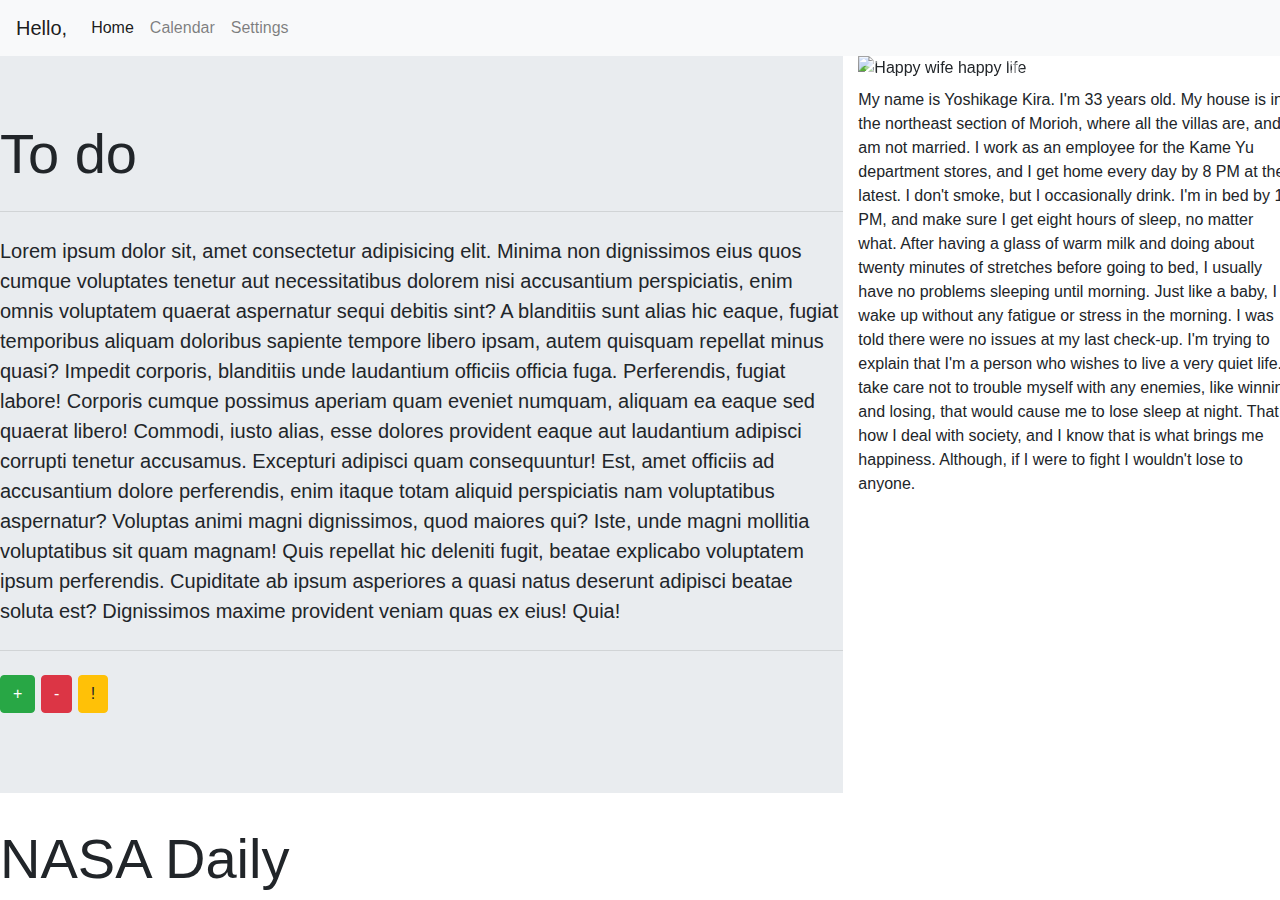
==== index.html @ 8db3640f "Merge pull request #3 from Aizeke/nasa-image" ====
<!DOCTYPE html>
<html lang="en">

<head>
    <meta charset="UTF-8">
    <meta name="viewport" content="width=device-width, initial-scale=1.0">
    <meta http-equiv="X-UA-Compatible" content="ie=edge">
    <title>Daily Reminder</title>
    <!-- Bootstrap CDN -->
    <link href="https://stackpath.bootstrapcdn.com/bootstrap/4.3.1/css/bootstrap.min.css" rel="stylesheet"
        integrity="sha384-ggOyR0iXCbMQv3Xipma34MD+dH/1fQ784/j6cY/iJTQUOhcWr7x9JvoRxT2MZw1T" crossorigin="anonymous">
    <!-- Bootstrap JS -->
    <script src="https://code.jquery.com/jquery-3.2.1.slim.min.js"
        integrity="sha384-KJ3o2DKtIkvYIK3UENzmM7KCkRr/rE9/Qpg6aAZGJwFDMVNA/GpGFF93hXpG5KkN"
        crossorigin="anonymous"></script>
    <script src="https://cdnjs.cloudflare.com/ajax/libs/popper.js/1.12.9/umd/popper.min.js"
        integrity="sha384-ApNbgh9B+Y1QKtv3Rn7W3mgPxhU9K/ScQsAP7hUibX39j7fakFPskvXusvfa0b4Q"
        crossorigin="anonymous"></script>
    <script src="https://maxcdn.bootstrapcdn.com/bootstrap/4.0.0/js/bootstrap.min.js"
        integrity="sha384-JZR6Spejh4U02d8jOt6vLEHfe/JQGiRRSQQxSfFWpi1MquVdAyjUar5+76PVCmYl"
        crossorigin="anonymous"></script>
    <!-- Link CSS -->
    <link rel="stylesheet" href="./assets/css/style.css">
</head>

<body>

    <nav class="navbar navbar-expand-lg navbar-light bg-light">
        <a class="navbar-brand" href="#">Hello,</a>
        <button class="navbar-toggler" type="button" data-toggle="collapse" data-target="#navbarSupportedContent"
            aria-controls="navbarSupportedContent" aria-expanded="false" aria-label="Toggle navigation">
            <span class="navbar-toggler-icon"></span>
        </button>

        <div class="collapse navbar-collapse" id="navbarSupportedContent">
            <ul class="navbar-nav mr-auto">
                <li class="nav-item active">
                    <a class="nav-link" href="#">Home <span class="sr-only">(current)</span></a>
                </li>
                <li class="nav-item">
                    <a class="nav-link" href="#">Calendar</a>
                </li>
                <li class="nav-item">
                    <a class="nav-link" href="#">Settings</a>
                </li>
            </ul>
        </div>
    </nav>

    <container>
        <div class="row">
            <div class="col-md-8">
                <div class="jumbotron jumbotron-fluid">
                    <h1 class="display-4">To do</h1>
                    <hr class="my-4">
                    <p class="lead">Lorem ipsum dolor sit, amet consectetur adipisicing elit. Minima non dignissimos
                        eius quos cumque voluptates tenetur aut necessitatibus dolorem nisi accusantium perspiciatis,
                        enim omnis voluptatem quaerat aspernatur sequi debitis sint?
                        A blanditiis sunt alias hic eaque, fugiat temporibus aliquam doloribus sapiente tempore libero
                        ipsam, autem quisquam repellat minus quasi? Impedit corporis, blanditiis unde laudantium
                        officiis officia fuga. Perferendis, fugiat labore!
                        Corporis cumque possimus aperiam quam eveniet numquam, aliquam ea eaque sed quaerat libero!
                        Commodi, iusto alias, esse dolores provident eaque aut laudantium adipisci corrupti tenetur
                        accusamus. Excepturi adipisci quam consequuntur!
                        Est, amet officiis ad accusantium dolore perferendis, enim itaque totam aliquid perspiciatis nam
                        voluptatibus aspernatur? Voluptas animi magni dignissimos, quod maiores qui? Iste, unde magni
                        mollitia voluptatibus sit quam magnam!
                        Quis repellat hic deleniti fugit, beatae explicabo voluptatem ipsum perferendis. Cupiditate ab
                        ipsum asperiores a quasi natus deserunt adipisci beatae soluta est? Dignissimos maxime provident
                        veniam quas ex eius! Quia!</p>
                    <hr class="my-4">
                    <p class="lead">
                        <button type="button" class="btn btn-success">+</button>
                        <button type="button" class="btn btn-danger">-</button>
                        <button type="button" class="btn btn-warning">!</button>
                    </p>
                </div>
            </div>
            <div class="col-md-4">
                <div class="row mb-2 carouselRow">
                    <div id="carouselSlideShow" class="carousel slide" data-ride="carousel">
                        <div class="carousel-inner">
                            <div class="carousel-item active">
                                <img src="https://i.ytimg.com/vi/yUCGIL1k1dw/maxresdefault.jpg" class="d-block w-100"
                                    alt="Happy wife happy life">
                            </div>
                            <div class="carousel-item">
                                <img src="https://i.ytimg.com/vi/E82ZHui8_t8/maxresdefault.jpg" class="d-block w-100"
                                    alt="KIRA QUEEN">
                            </div>
                            <div class="carousel-item">
                                <img src="https://jojocomparisons.github.io/images/DIU21/tv-11160.jpg"
                                    class="d-block w-100" alt="Burger time">
                            </div>
                        </div>
                        <a class="carousel-control-prev" href="#carouselSlideShow" role="button" data-slide="prev">
                            <span class="carousel-control-prev-icon" aria-hidden="true"></span>
                            <span class="sr-only">Previous</span>
                        </a>
                        <a class="carousel-control-next" href="#carouselSlideShow" role="button" data-slide="next">
                            <span class="carousel-control-next-icon" aria-hidden="true"></span>
                            <span class="sr-only">Next</span>
                        </a>
                    </div>
                </div>
                <div class="row socialMediaRow">
                    My name is Yoshikage Kira. I'm 33 years old. My house is in the northeast section of Morioh, where
                    all the villas are, and I am not married. I work as an employee for the Kame Yu department stores,
                    and I get home every day by 8 PM at the latest. I don't smoke, but I occasionally drink. I'm in bed
                    by 11 PM, and make sure I get eight hours of sleep, no matter what. After having a glass of warm
                    milk and doing about twenty minutes of stretches before going to bed, I usually have no problems
                    sleeping until morning. Just like a baby, I wake up without any fatigue or stress in the morning. I
                    was told there were no issues at my last check-up. I'm trying to explain that I'm a person who
                    wishes to live a very quiet life. I take care not to trouble myself with any enemies, like winning
                    and losing, that would cause me to lose sleep at night. That is how I deal with society, and I know
                    that is what brings me happiness. Although, if I were to fight I wouldn't lose to anyone.
                </div>
            </div>
        </div>
        <div class="row">
                <div class="col-md-8">
                    <div class="daily-image">
                        <h3 class="display-4">NASA Daily</h3>
                        <div class="date"></div>
                        <div class="explanation"></div>
                        <div class="title"></div>
                        <div class="url-displayed"></div>
                    </div>
                </div>
            </div>
    </container>

    <script src="https://code.jquery.com/jquery-3.4.1.min.js"
        integrity="sha256-CSXorXvZcTkaix6Yvo6HppcZGetbYMGWSFlBw8HfCJo=" crossorigin="anonymous"></script>
    <script src="https://cdnjs.cloudflare.com/ajax/libs/axios/0.19.0/axios.min.js"></script>
    <script src="./assets/js/app.js"></script>
</body>

</html>
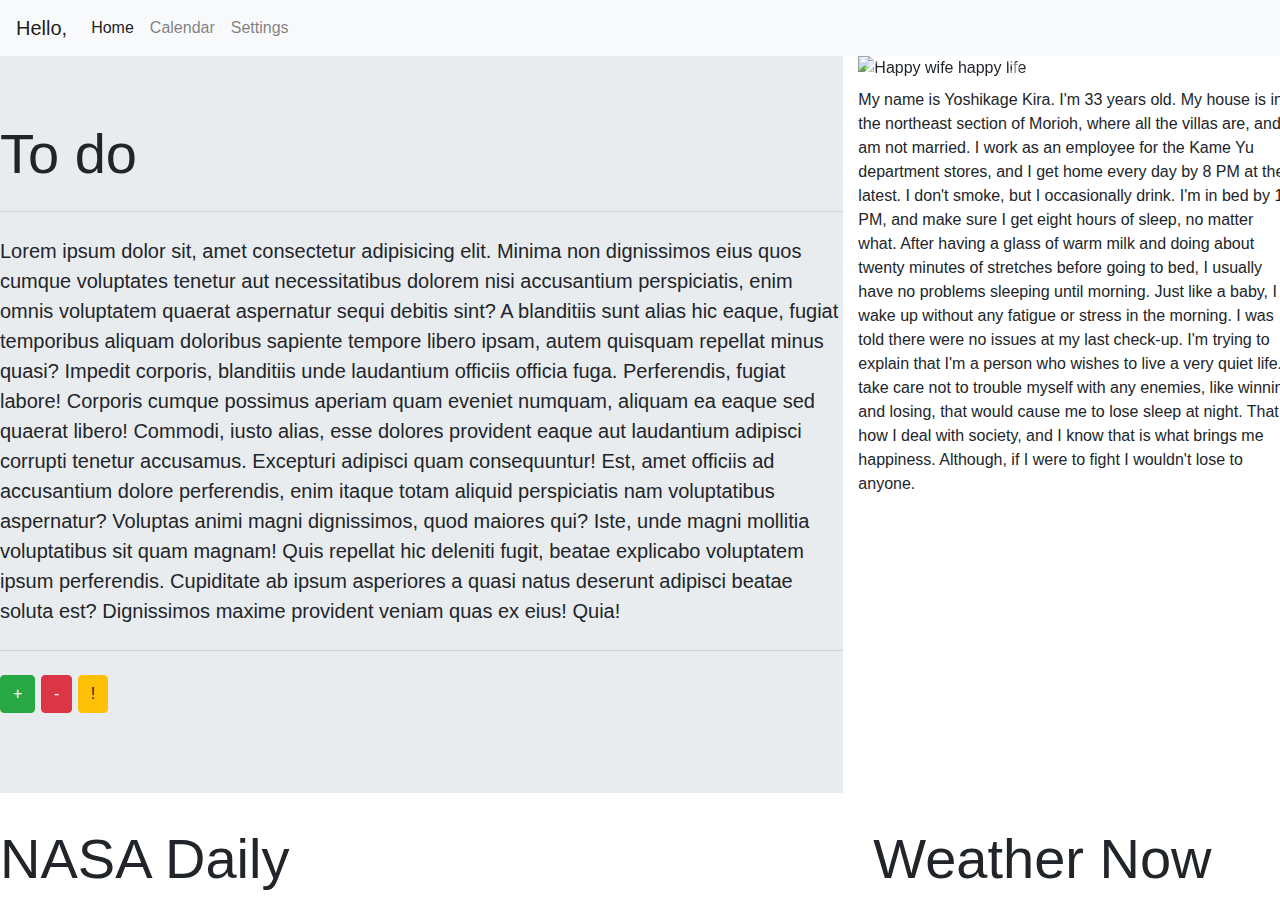
==== commit 17a8b441: "Merge pull request #4 from Aizeke/display-weather" ====
--- a/index.html
+++ b/index.html
@@ -118,16 +118,25 @@
             </div>
         </div>
         <div class="row">
-                <div class="col-md-8">
-                    <div class="daily-image">
-                        <h3 class="display-4">NASA Daily</h3>
-                        <div class="date"></div>
-                        <div class="explanation"></div>
-                        <div class="title"></div>
-                        <div class="url-displayed"></div>
-                    </div>
+            <div class="col-md-8">
+                <div class="daily-image">
+                    <h3 class="display-4">NASA Daily</h3>
+                    <div class="date"></div>
+                    <div class="explanation"></div>
+                    <div class="title"></div>
+                    <div class="url-displayed"></div>
                 </div>
             </div>
+            <div class="col-md-4">
+                <div class="weather-display">
+                    <h3 class="display-4">Weather Now</h3>
+                    <div class="city"></div>
+                    <div class="wind"></div>
+                    <div class="humidity"></div>
+                    <div class="temp"></div>
+                </div>
+            </div>
+        </div>
     </container>
 
     <script src="https://code.jquery.com/jquery-3.4.1.min.js"
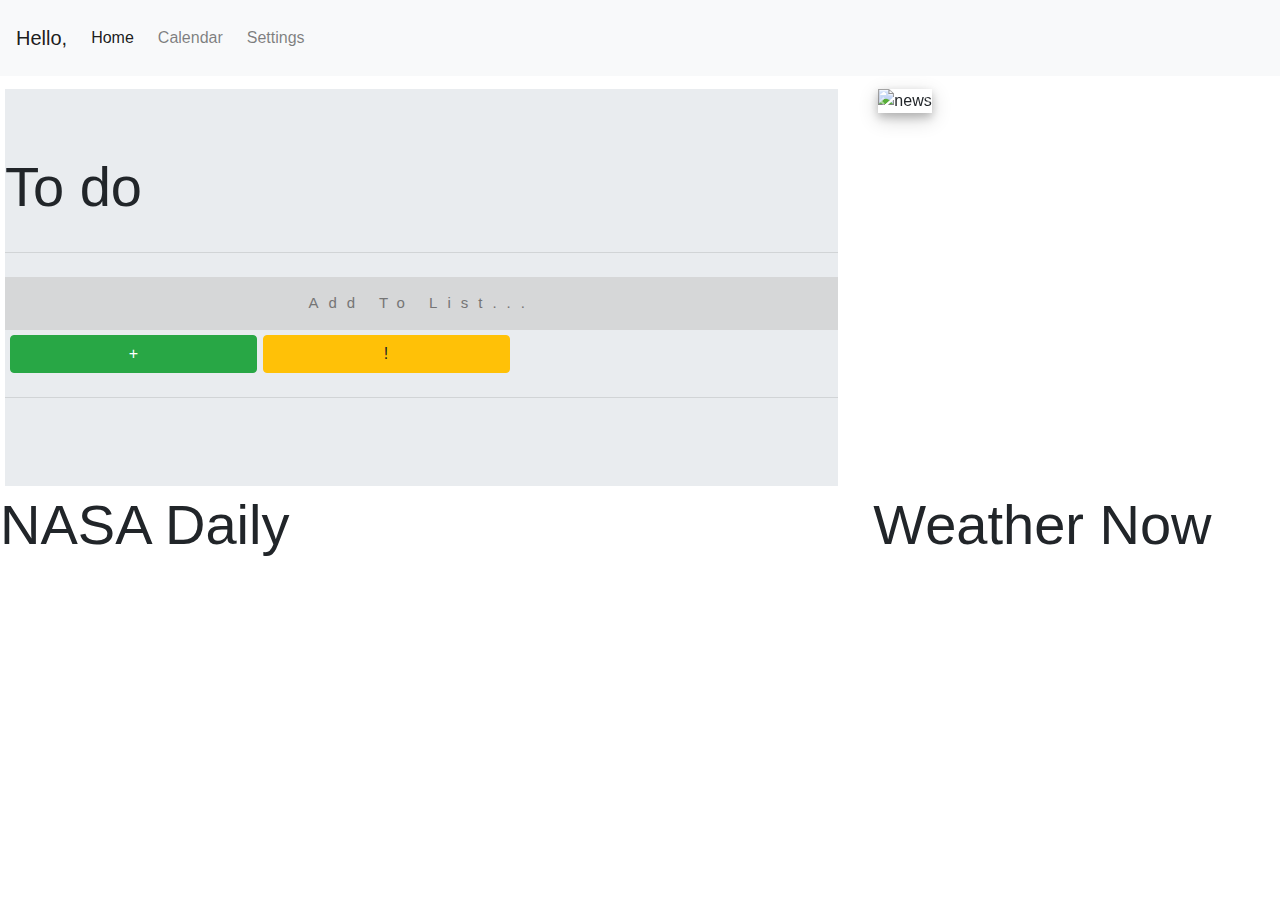
==== commit 8b85f8c3: "Completed the to do list and added some css" ====
--- a/index.html
+++ b/index.html
@@ -19,13 +19,16 @@
     <script src="https://maxcdn.bootstrapcdn.com/bootstrap/4.0.0/js/bootstrap.min.js"
         integrity="sha384-JZR6Spejh4U02d8jOt6vLEHfe/JQGiRRSQQxSfFWpi1MquVdAyjUar5+76PVCmYl"
         crossorigin="anonymous"></script>
+    <link
+        href='https://fonts.googleapis.com/css?family=Playfair+Display:400,700,900,400italic,700italic,900italic|Droid+Serif:400,700,400italic,700italic'
+        rel='stylesheet' type='text/css'>
     <!-- Link CSS -->
     <link rel="stylesheet" href="./assets/css/style.css">
 </head>
 
 <body>
 
-    <nav class="navbar navbar-expand-lg navbar-light bg-light">
+    <nav class="navbar navbar-expand-lg navbar-light bg-light mb-2">
         <a class="navbar-brand" href="#">Hello,</a>
         <button class="navbar-toggler" type="button" data-toggle="collapse" data-target="#navbarSupportedContent"
             aria-controls="navbarSupportedContent" aria-expanded="false" aria-label="Toggle navigation">
@@ -51,29 +54,24 @@
         <div class="row">
             <div class="col-md-8">
                 <div class="jumbotron jumbotron-fluid">
-                    <h1 class="display-4">To do</h1>
+                    <div class="dateDisplay">
+                        <h1 class="display-4">To do</h1>
+                        <div class="center">
+                            <div id="day"></div>
+                            <div id="month"></div>
+                            <div id="year"></div>
+                            <div id="weekday"></div>
+                        </div>
+                    </div>
+
                     <hr class="my-4">
-                    <p class="lead">Lorem ipsum dolor sit, amet consectetur adipisicing elit. Minima non dignissimos
-                        eius quos cumque voluptates tenetur aut necessitatibus dolorem nisi accusantium perspiciatis,
-                        enim omnis voluptatem quaerat aspernatur sequi debitis sint?
-                        A blanditiis sunt alias hic eaque, fugiat temporibus aliquam doloribus sapiente tempore libero
-                        ipsam, autem quisquam repellat minus quasi? Impedit corporis, blanditiis unde laudantium
-                        officiis officia fuga. Perferendis, fugiat labore!
-                        Corporis cumque possimus aperiam quam eveniet numquam, aliquam ea eaque sed quaerat libero!
-                        Commodi, iusto alias, esse dolores provident eaque aut laudantium adipisci corrupti tenetur
-                        accusamus. Excepturi adipisci quam consequuntur!
-                        Est, amet officiis ad accusantium dolore perferendis, enim itaque totam aliquid perspiciatis nam
-                        voluptatibus aspernatur? Voluptas animi magni dignissimos, quod maiores qui? Iste, unde magni
-                        mollitia voluptatibus sit quam magnam!
-                        Quis repellat hic deleniti fugit, beatae explicabo voluptatem ipsum perferendis. Cupiditate ab
-                        ipsum asperiores a quasi natus deserunt adipisci beatae soluta est? Dignissimos maxime provident
-                        veniam quas ex eius! Quia!</p>
+                    <input type="text" id="itemInput" placeholder="Add To List...">
+                    <p class="lead">
+                        <button type="button" class="btn btn-success btn-add">+</button>
+                        <button type="button" class="btn btn-warning btn-priority">!</button>
+                    </p>
+                    <ul class="lead" id="unorderedList"></ul>
                     <hr class="my-4">
-                    <p class="lead">
-                        <button type="button" class="btn btn-success">+</button>
-                        <button type="button" class="btn btn-danger">-</button>
-                        <button type="button" class="btn btn-warning">!</button>
-                    </p>
                 </div>
             </div>
             <div class="col-md-4">
@@ -81,16 +79,8 @@
                     <div id="carouselSlideShow" class="carousel slide" data-ride="carousel">
                         <div class="carousel-inner">
                             <div class="carousel-item active">
-                                <img src="https://i.ytimg.com/vi/yUCGIL1k1dw/maxresdefault.jpg" class="d-block w-100"
-                                    alt="Happy wife happy life">
-                            </div>
-                            <div class="carousel-item">
-                                <img src="https://i.ytimg.com/vi/E82ZHui8_t8/maxresdefault.jpg" class="d-block w-100"
-                                    alt="KIRA QUEEN">
-                            </div>
-                            <div class="carousel-item">
-                                <img src="https://jojocomparisons.github.io/images/DIU21/tv-11160.jpg"
-                                    class="d-block w-100" alt="Burger time">
+                                <img src="http://dreamstop.com/wp-content/uploads/2013/06/news-dreams.jpg"
+                                    class="d-block w-100" alt="news">
                             </div>
                         </div>
                         <a class="carousel-control-prev" href="#carouselSlideShow" role="button" data-slide="prev">
@@ -104,16 +94,6 @@
                     </div>
                 </div>
                 <div class="row socialMediaRow">
-                    My name is Yoshikage Kira. I'm 33 years old. My house is in the northeast section of Morioh, where
-                    all the villas are, and I am not married. I work as an employee for the Kame Yu department stores,
-                    and I get home every day by 8 PM at the latest. I don't smoke, but I occasionally drink. I'm in bed
-                    by 11 PM, and make sure I get eight hours of sleep, no matter what. After having a glass of warm
-                    milk and doing about twenty minutes of stretches before going to bed, I usually have no problems
-                    sleeping until morning. Just like a baby, I wake up without any fatigue or stress in the morning. I
-                    was told there were no issues at my last check-up. I'm trying to explain that I'm a person who
-                    wishes to live a very quiet life. I take care not to trouble myself with any enemies, like winning
-                    and losing, that would cause me to lose sleep at night. That is how I deal with society, and I know
-                    that is what brings me happiness. Although, if I were to fight I wouldn't lose to anyone.
                 </div>
             </div>
         </div>
@@ -122,9 +102,9 @@
                 <div class="daily-image">
                     <h3 class="display-4">NASA Daily</h3>
                     <div class="date"></div>
-                    <div class="explanation"></div>
                     <div class="title"></div>
                     <div class="url-displayed"></div>
+                    <div class="explanation"></div>
                 </div>
             </div>
             <div class="col-md-4">
--- a/assets/css/style.css
+++ b/assets/css/style.css
@@ -0,0 +1,81 @@
+.jumbotron, .carouselRow, .socialMediaRow, .lead {
+    margin: 5px;
+}
+
+h5 {
+    font-family: 'Playfair Display', serif;
+    font-weight: 900;
+    text-transform: uppercase;
+}
+
+#carouselSlideShow {
+    width: auto;
+    height: auto;
+    box-shadow: 0 4px 8px 0 rgba(0, 0, 0, 0.2), 0 6px 20px 0 rgba(0, 0, 0, 0.19);
+    text-align: center;
+}
+
+ul li {
+    cursor: pointer;
+    position: relative;
+    padding: 10px 8px 10px 0px;
+    list-style-type: none;
+    transition: 0.2s;
+  }
+
+  .delete {
+    position: absolute;
+    right: 0;
+    top: 0;
+    padding: 10px 15px 10px 15px;
+  }
+
+  .delete:hover {
+    background: rgb(192, 189, 189);
+
+  }
+
+  .dateDisplay {
+    display: flex;
+    flex-direction: row;
+    align-items: center;
+    font-size: auto;
+  }
+
+  #day, #weekday {
+    flex: 2;
+  }
+
+  .center {
+    flex: 1;
+    padding-left: 50%;
+
+  }
+  #weekday {
+    text-align: center;
+    padding-right: 50%;
+    text-transform: uppercase;
+    font-weight: 700;
+  }
+
+  input {
+    font-size: 15px;
+    letter-spacing: 10px;
+    color: grey;
+    background: #d6d7d8;
+    width: 100%;
+    border: none;
+    box-sizing: border-box;
+    padding: 15px;
+    text-align: center;
+  }
+
+  .done {
+    text-decoration: line-through;
+    color: gray;
+    width: 100%;
+  }
+
+  .btn-add, .btn-priority {
+    width: 30%;
+  }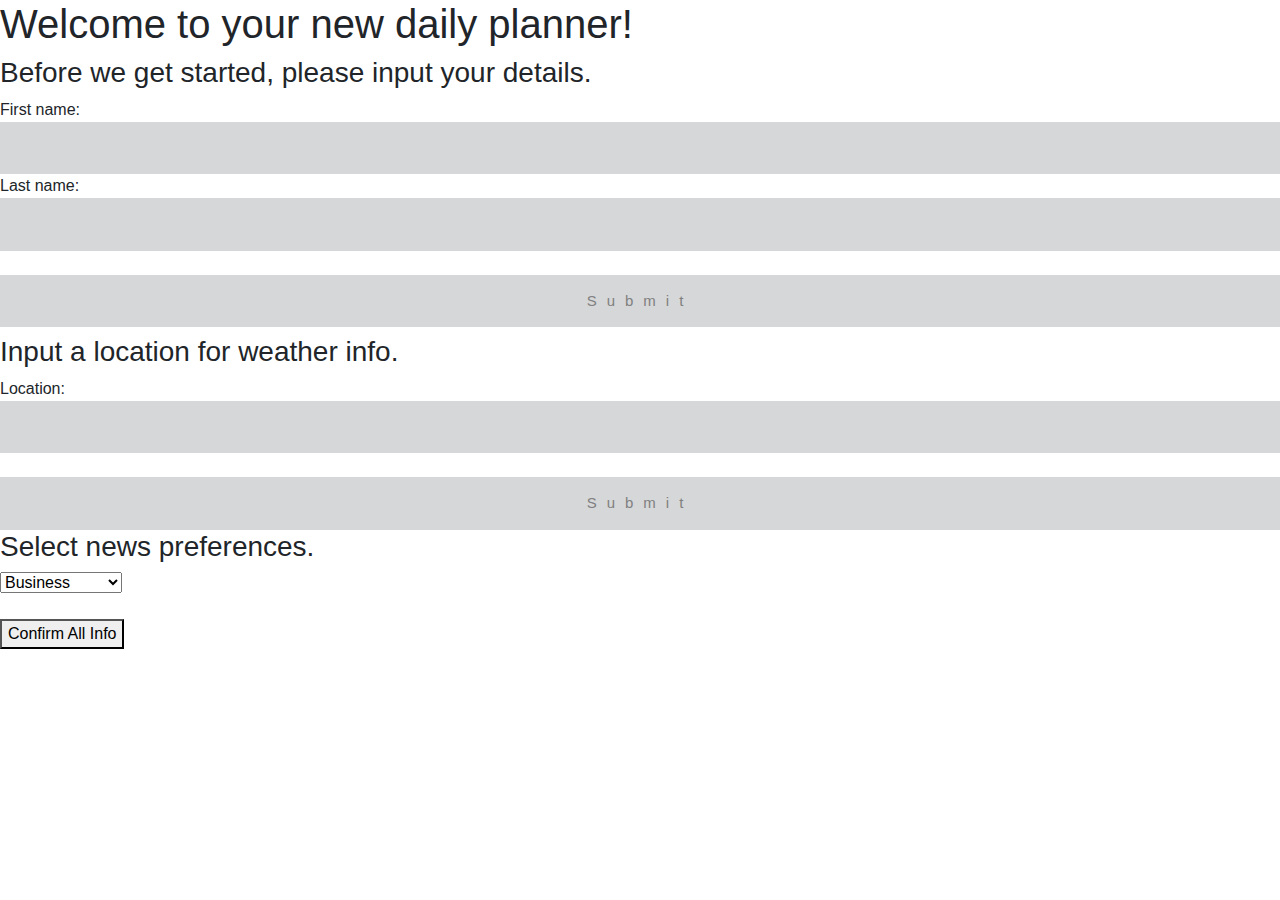
==== commit 6ffc70ff: "completed layout of user info page" ====
--- a/index.html
+++ b/index.html
@@ -6,122 +6,91 @@
     <meta name="viewport" content="width=device-width, initial-scale=1.0">
     <meta http-equiv="X-UA-Compatible" content="ie=edge">
     <title>Daily Reminder</title>
-    <!-- Bootstrap CDN -->
     <link href="https://stackpath.bootstrapcdn.com/bootstrap/4.3.1/css/bootstrap.min.css" rel="stylesheet"
         integrity="sha384-ggOyR0iXCbMQv3Xipma34MD+dH/1fQ784/j6cY/iJTQUOhcWr7x9JvoRxT2MZw1T" crossorigin="anonymous">
-    <!-- Bootstrap JS -->
-    <script src="https://code.jquery.com/jquery-3.2.1.slim.min.js"
-        integrity="sha384-KJ3o2DKtIkvYIK3UENzmM7KCkRr/rE9/Qpg6aAZGJwFDMVNA/GpGFF93hXpG5KkN"
-        crossorigin="anonymous"></script>
-    <script src="https://cdnjs.cloudflare.com/ajax/libs/popper.js/1.12.9/umd/popper.min.js"
-        integrity="sha384-ApNbgh9B+Y1QKtv3Rn7W3mgPxhU9K/ScQsAP7hUibX39j7fakFPskvXusvfa0b4Q"
-        crossorigin="anonymous"></script>
-    <script src="https://maxcdn.bootstrapcdn.com/bootstrap/4.0.0/js/bootstrap.min.js"
-        integrity="sha384-JZR6Spejh4U02d8jOt6vLEHfe/JQGiRRSQQxSfFWpi1MquVdAyjUar5+76PVCmYl"
-        crossorigin="anonymous"></script>
-    <link
-        href='https://fonts.googleapis.com/css?family=Playfair+Display:400,700,900,400italic,700italic,900italic|Droid+Serif:400,700,400italic,700italic'
-        rel='stylesheet' type='text/css'>
-    <!-- Link CSS -->
     <link rel="stylesheet" href="./assets/css/style.css">
 </head>
 
 <body>
-
-    <nav class="navbar navbar-expand-lg navbar-light bg-light mb-2">
-        <a class="navbar-brand" href="#">Hello,</a>
-        <button class="navbar-toggler" type="button" data-toggle="collapse" data-target="#navbarSupportedContent"
-            aria-controls="navbarSupportedContent" aria-expanded="false" aria-label="Toggle navigation">
-            <span class="navbar-toggler-icon"></span>
-        </button>
-
-        <div class="collapse navbar-collapse" id="navbarSupportedContent">
-            <ul class="navbar-nav mr-auto">
-                <li class="nav-item active">
-                    <a class="nav-link" href="#">Home <span class="sr-only">(current)</span></a>
-                </li>
-                <li class="nav-item">
-                    <a class="nav-link" href="#">Calendar</a>
-                </li>
-                <li class="nav-item">
-                    <a class="nav-link" href="#">Settings</a>
-                </li>
-            </ul>
-        </div>
-    </nav>
-
     <container>
         <div class="row">
-            <div class="col-md-8">
-                <div class="jumbotron jumbotron-fluid">
-                    <div class="dateDisplay">
-                        <h1 class="display-4">To do</h1>
-                        <div class="center">
-                            <div id="day"></div>
-                            <div id="month"></div>
-                            <div id="year"></div>
-                            <div id="weekday"></div>
-                        </div>
-                    </div>
+            <div class="col-md-12">
+                <h1>Welcome to your new daily planner!</h1>
+            </div>
+        </div>
 
-                    <hr class="my-4">
-                    <input type="text" id="itemInput" placeholder="Add To List...">
-                    <p class="lead">
-                        <button type="button" class="btn btn-success btn-add">+</button>
-                        <button type="button" class="btn btn-warning btn-priority">!</button>
-                    </p>
-                    <ul class="lead" id="unorderedList"></ul>
-                    <hr class="my-4">
-                </div>
+        <div class="row">
+            <div class="col-md-12">
+                <h3>Before we get started, please input your details.</h3>
             </div>
-            <div class="col-md-4">
-                <div class="row mb-2 carouselRow">
-                    <div id="carouselSlideShow" class="carousel slide" data-ride="carousel">
-                        <div class="carousel-inner">
-                            <div class="carousel-item active">
-                                <img src="http://dreamstop.com/wp-content/uploads/2013/06/news-dreams.jpg"
-                                    class="d-block w-100" alt="news">
-                            </div>
-                        </div>
-                        <a class="carousel-control-prev" href="#carouselSlideShow" role="button" data-slide="prev">
-                            <span class="carousel-control-prev-icon" aria-hidden="true"></span>
-                            <span class="sr-only">Previous</span>
-                        </a>
-                        <a class="carousel-control-next" href="#carouselSlideShow" role="button" data-slide="next">
-                            <span class="carousel-control-next-icon" aria-hidden="true"></span>
-                            <span class="sr-only">Next</span>
-                        </a>
-                    </div>
-                </div>
-                <div class="row socialMediaRow">
-                </div>
+        </div>
+        <!-- Here the user inputs their details such as name, location and news preferences (the preferences portion not being as big a concern as getting the name and location to work) -->
+        <!-- Need to get name linked to navbar div so it displays the "firstname" portion up in the top left, saying Hello "firstname"  -->
+        <div class="row">
+            <div class="col-md-12">
+                <form action="/"></form>
+                First name:<br>
+                <input type="text" name="firstname"><br>
+                Last name:<br>
+                <input type="text" name="lastname"><br><br>
+                <input type="submit" value="Submit">
+                </form>
             </div>
         </div>
         <div class="row">
-            <div class="col-md-8">
-                <div class="daily-image">
-                    <h3 class="display-4">NASA Daily</h3>
-                    <div class="date"></div>
-                    <div class="title"></div>
-                    <div class="url-displayed"></div>
-                    <div class="explanation"></div>
-                </div>
-            </div>
-            <div class="col-md-4">
-                <div class="weather-display">
-                    <h3 class="display-4">Weather Now</h3>
-                    <div class="city"></div>
-                    <div class="wind"></div>
-                    <div class="humidity"></div>
-                    <div class="temp"></div>
-                </div>
+            <div class="col-md-12 mt-2">
+                <h3>Input a location for weather info.</h3>
             </div>
         </div>
+         <!-- The text inputted into the location form needs to link to the weather API on the homepage -->
+        <div class="row">
+            <div class="col-md-12">
+                <form action="/"></form>
+                Location:<br>
+                <input type="text" name="locationForm"><br><br>
+                <input type="submit" value="Submit">
+                </form>
+            </div>
+        </div>
+        <!-- The options below need to link to the newsAPI and be able to select a news category to display (not as urgent or necessary as getting the name and location forms to function properly) -->
+        <div class="row">
+            <div class="col-md-12">
+                <h3>Select news preferences.</h3>
+            </div>
+        </div>
+
+        <div class="row">
+            <div class="col-md-12">
+                <select>
+                    <option value="business">Business</option>
+                    <option value="entertainment ">Entertainment</option>
+                    <option value="general">General</option>
+                    <option value="health">Health</option>
+                    <option value="science">Science</option>
+                    <option value="sports">Sports</option>
+                    <option value="technology">Technology</option>
+                </select>
+            </div>
+        </div>
+        <div class="row">
+            <div class="col-md-12 mt-4">
+                <button type="submit">Confirm All Info</button>
+            </div>
+        </div>
+    
+        <!-- Code to redirect after pressing "submit", should link to main homepage that displays to-do list and API widgets -->
+        <!-- <form action="./">
+            <input type="submit">
+        </form> -->
     </container>
+
+
+
+
 
     <script src="https://code.jquery.com/jquery-3.4.1.min.js"
         integrity="sha256-CSXorXvZcTkaix6Yvo6HppcZGetbYMGWSFlBw8HfCJo=" crossorigin="anonymous"></script>
-    <script src="https://cdnjs.cloudflare.com/ajax/libs/axios/0.19.0/axios.min.js"></script>
+
     <script src="./assets/js/app.js"></script>
 </body>
 
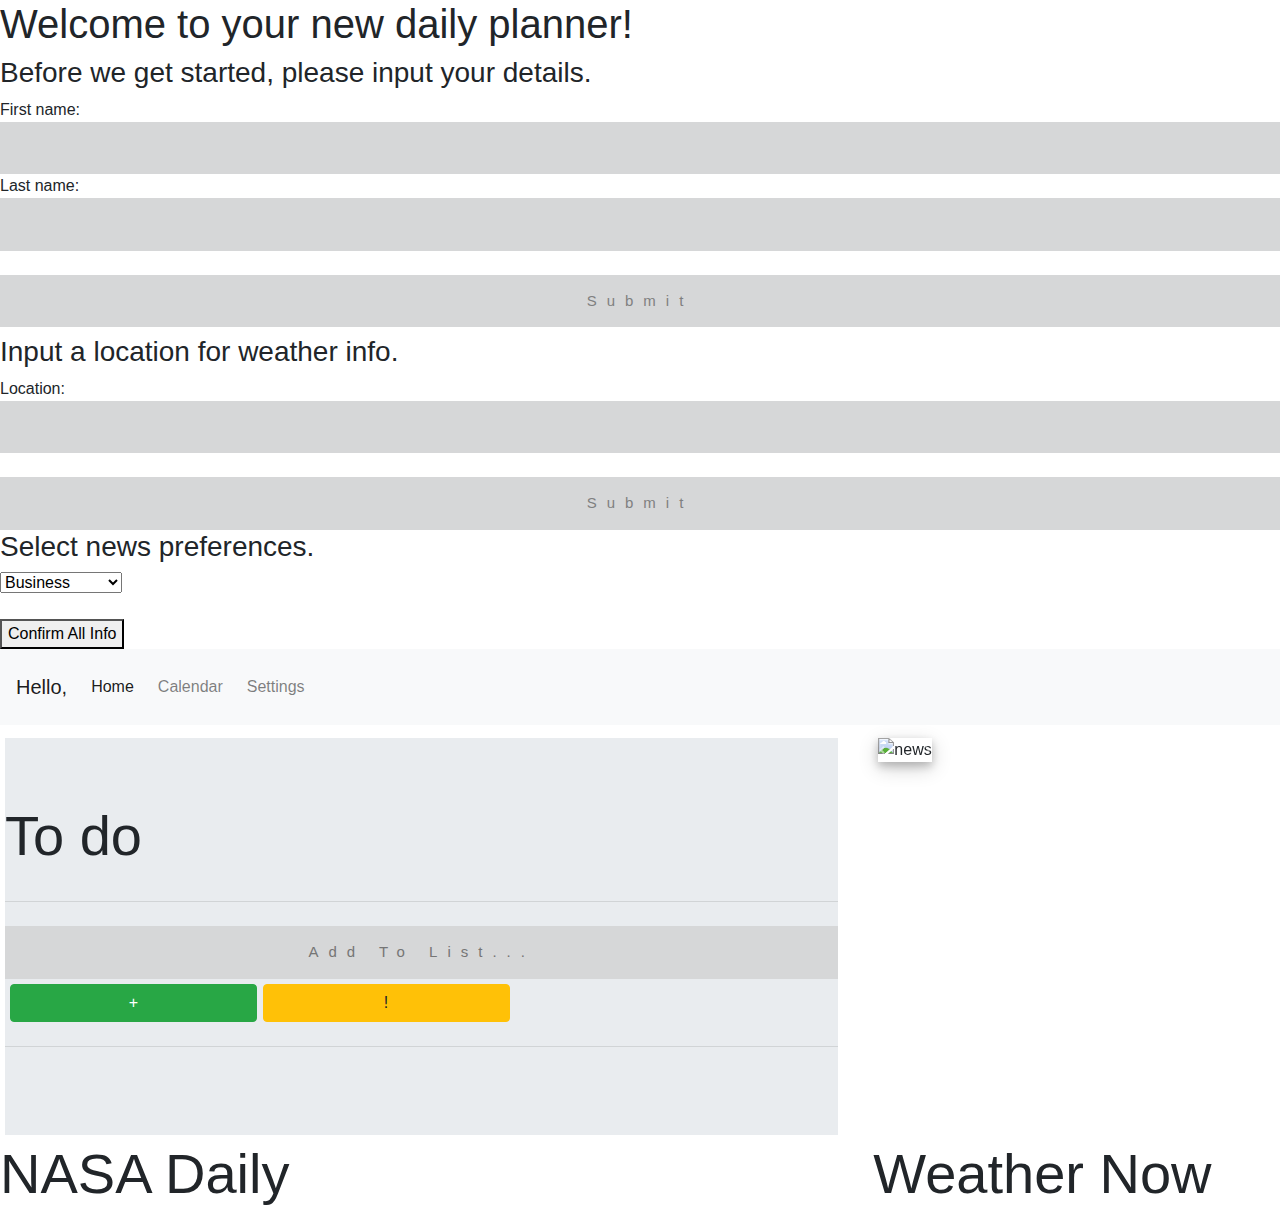
==== commit 4ad31a63: "Merge branch 'master' into new/bootstrap" ====
--- a/index.html
+++ b/index.html
@@ -6,8 +6,23 @@
     <meta name="viewport" content="width=device-width, initial-scale=1.0">
     <meta http-equiv="X-UA-Compatible" content="ie=edge">
     <title>Daily Reminder</title>
+    <!-- Bootstrap CDN -->
     <link href="https://stackpath.bootstrapcdn.com/bootstrap/4.3.1/css/bootstrap.min.css" rel="stylesheet"
         integrity="sha384-ggOyR0iXCbMQv3Xipma34MD+dH/1fQ784/j6cY/iJTQUOhcWr7x9JvoRxT2MZw1T" crossorigin="anonymous">
+    <!-- Bootstrap JS -->
+    <script src="https://code.jquery.com/jquery-3.2.1.slim.min.js"
+        integrity="sha384-KJ3o2DKtIkvYIK3UENzmM7KCkRr/rE9/Qpg6aAZGJwFDMVNA/GpGFF93hXpG5KkN"
+        crossorigin="anonymous"></script>
+    <script src="https://cdnjs.cloudflare.com/ajax/libs/popper.js/1.12.9/umd/popper.min.js"
+        integrity="sha384-ApNbgh9B+Y1QKtv3Rn7W3mgPxhU9K/ScQsAP7hUibX39j7fakFPskvXusvfa0b4Q"
+        crossorigin="anonymous"></script>
+    <script src="https://maxcdn.bootstrapcdn.com/bootstrap/4.0.0/js/bootstrap.min.js"
+        integrity="sha384-JZR6Spejh4U02d8jOt6vLEHfe/JQGiRRSQQxSfFWpi1MquVdAyjUar5+76PVCmYl"
+        crossorigin="anonymous"></script>
+    <link
+        href='https://fonts.googleapis.com/css?family=Playfair+Display:400,700,900,400italic,700italic,900italic|Droid+Serif:400,700,400italic,700italic'
+        rel='stylesheet' type='text/css'>
+    <!-- Link CSS -->
     <link rel="stylesheet" href="./assets/css/style.css">
 </head>
 
@@ -85,12 +100,100 @@
     </container>
 
 
-
-
+    <nav class="navbar navbar-expand-lg navbar-light bg-light mb-2">
+        <a class="navbar-brand" href="#">Hello,</a>
+        <button class="navbar-toggler" type="button" data-toggle="collapse" data-target="#navbarSupportedContent"
+            aria-controls="navbarSupportedContent" aria-expanded="false" aria-label="Toggle navigation">
+            <span class="navbar-toggler-icon"></span>
+        </button>
+
+        <div class="collapse navbar-collapse" id="navbarSupportedContent">
+            <ul class="navbar-nav mr-auto">
+                <li class="nav-item active">
+                    <a class="nav-link" href="#">Home <span class="sr-only">(current)</span></a>
+                </li>
+                <li class="nav-item">
+                    <a class="nav-link" href="#">Calendar</a>
+                </li>
+                <li class="nav-item">
+                    <a class="nav-link" href="#">Settings</a>
+                </li>
+            </ul>
+        </div>
+    </nav>
+
+    <container>
+        <div class="row">
+            <div class="col-md-8">
+                <div class="jumbotron jumbotron-fluid">
+                    <div class="dateDisplay">
+                        <h1 class="display-4">To do</h1>
+                        <div class="center">
+                            <div id="day"></div>
+                            <div id="month"></div>
+                            <div id="year"></div>
+                            <div id="weekday"></div>
+                        </div>
+                    </div>
+
+                    <hr class="my-4">
+                    <input type="text" id="itemInput" placeholder="Add To List...">
+                    <p class="lead">
+                        <button type="button" class="btn btn-success btn-add">+</button>
+                        <button type="button" class="btn btn-warning btn-priority">!</button>
+                    </p>
+                    <ul class="lead" id="unorderedList"></ul>
+                    <hr class="my-4">
+                </div>
+            </div>
+            <div class="col-md-4">
+                <div class="row mb-2 carouselRow">
+                    <div id="carouselSlideShow" class="carousel slide" data-ride="carousel">
+                        <div class="carousel-inner">
+                            <div class="carousel-item active">
+                                <img src="http://dreamstop.com/wp-content/uploads/2013/06/news-dreams.jpg"
+                                    class="d-block w-100" alt="news">
+                            </div>
+                        </div>
+                        <a class="carousel-control-prev" href="#carouselSlideShow" role="button" data-slide="prev">
+                            <span class="carousel-control-prev-icon" aria-hidden="true"></span>
+                            <span class="sr-only">Previous</span>
+                        </a>
+                        <a class="carousel-control-next" href="#carouselSlideShow" role="button" data-slide="next">
+                            <span class="carousel-control-next-icon" aria-hidden="true"></span>
+                            <span class="sr-only">Next</span>
+                        </a>
+                    </div>
+                </div>
+                <div class="row socialMediaRow">
+                </div>
+            </div>
+        </div>
+        <div class="row">
+            <div class="col-md-8">
+                <div class="daily-image">
+                    <h3 class="display-4">NASA Daily</h3>
+                    <div class="date"></div>
+                    <div class="title"></div>
+                    <div class="url-displayed"></div>
+                    <div class="explanation"></div>
+                </div>
+            </div>
+            <div class="col-md-4">
+                <div class="weather-display">
+                    <h3 class="display-4">Weather Now</h3>
+                    <div class="city"></div>
+                    <div class="wind"></div>
+                    <div class="humidity"></div>
+                    <div class="temp"></div>
+                </div>
+            </div>
+        </div>
+    </container>
 
     <script src="https://code.jquery.com/jquery-3.4.1.min.js"
         integrity="sha256-CSXorXvZcTkaix6Yvo6HppcZGetbYMGWSFlBw8HfCJo=" crossorigin="anonymous"></script>
-
+    <script src="https://cdnjs.cloudflare.com/ajax/libs/axios/0.19.0/axios.min.js"></script>
     <script src="./assets/js/app.js"></script>
 </body>
 
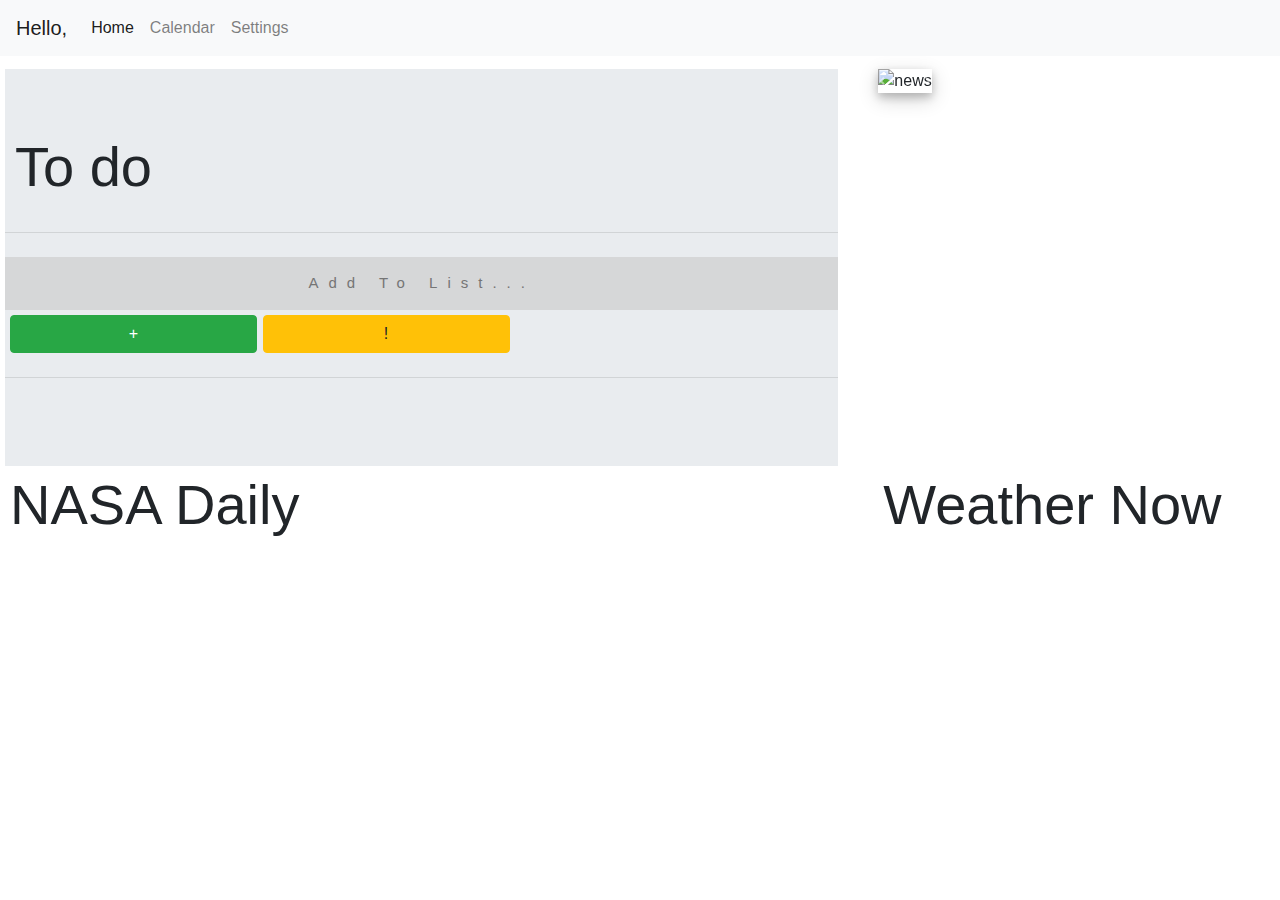
==== commit 9d0b28af: "Added Javier's code, going to edit and fix any problems needed." ====
--- a/index.html
+++ b/index.html
@@ -27,78 +27,6 @@
 </head>
 
 <body>
-    <container>
-        <div class="row">
-            <div class="col-md-12">
-                <h1>Welcome to your new daily planner!</h1>
-            </div>
-        </div>
-
-        <div class="row">
-            <div class="col-md-12">
-                <h3>Before we get started, please input your details.</h3>
-            </div>
-        </div>
-        <!-- Here the user inputs their details such as name, location and news preferences (the preferences portion not being as big a concern as getting the name and location to work) -->
-        <!-- Need to get name linked to navbar div so it displays the "firstname" portion up in the top left, saying Hello "firstname"  -->
-        <div class="row">
-            <div class="col-md-12">
-                <form action="/"></form>
-                First name:<br>
-                <input type="text" name="firstname"><br>
-                Last name:<br>
-                <input type="text" name="lastname"><br><br>
-                <input type="submit" value="Submit">
-                </form>
-            </div>
-        </div>
-        <div class="row">
-            <div class="col-md-12 mt-2">
-                <h3>Input a location for weather info.</h3>
-            </div>
-        </div>
-         <!-- The text inputted into the location form needs to link to the weather API on the homepage -->
-        <div class="row">
-            <div class="col-md-12">
-                <form action="/"></form>
-                Location:<br>
-                <input type="text" name="locationForm"><br><br>
-                <input type="submit" value="Submit">
-                </form>
-            </div>
-        </div>
-        <!-- The options below need to link to the newsAPI and be able to select a news category to display (not as urgent or necessary as getting the name and location forms to function properly) -->
-        <div class="row">
-            <div class="col-md-12">
-                <h3>Select news preferences.</h3>
-            </div>
-        </div>
-
-        <div class="row">
-            <div class="col-md-12">
-                <select>
-                    <option value="business">Business</option>
-                    <option value="entertainment ">Entertainment</option>
-                    <option value="general">General</option>
-                    <option value="health">Health</option>
-                    <option value="science">Science</option>
-                    <option value="sports">Sports</option>
-                    <option value="technology">Technology</option>
-                </select>
-            </div>
-        </div>
-        <div class="row">
-            <div class="col-md-12 mt-4">
-                <button type="submit">Confirm All Info</button>
-            </div>
-        </div>
-    
-        <!-- Code to redirect after pressing "submit", should link to main homepage that displays to-do list and API widgets -->
-        <!-- <form action="./">
-            <input type="submit">
-        </form> -->
-    </container>
-
 
     <nav class="navbar navbar-expand-lg navbar-light bg-light mb-2">
         <a class="navbar-brand" href="#">Hello,</a>
--- a/assets/css/style.css
+++ b/assets/css/style.css
@@ -15,7 +15,7 @@
     text-align: center;
 }
 
-ul li {
+.lead li {
     cursor: pointer;
     position: relative;
     padding: 10px 8px 10px 0px;
@@ -33,6 +33,10 @@
   .delete:hover {
     background: rgb(192, 189, 189);
 
+  }
+
+  .display-4 {
+    margin-left: 10px;
   }
 
   .dateDisplay {
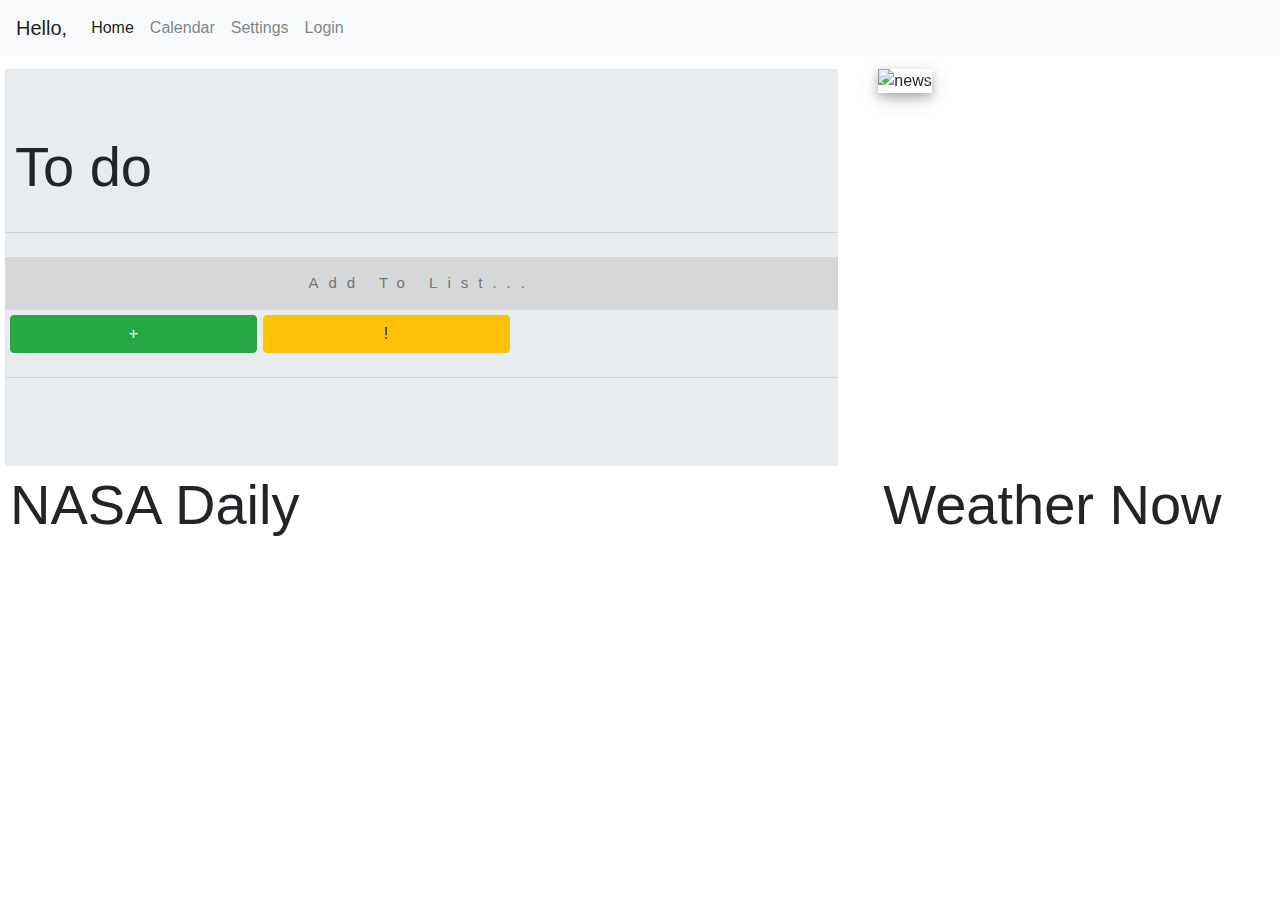
==== commit a4fc9ca0: "Merge pull request #10 from Aizeke/new/bootstrap-3" ====
--- a/index.html
+++ b/index.html
@@ -29,7 +29,7 @@
 <body>
 
     <nav class="navbar navbar-expand-lg navbar-light bg-light mb-2">
-        <a class="navbar-brand" href="#">Hello,</a>
+        <a class="navbar-brand welcomeUser" href="#">Hello,</a>
         <button class="navbar-toggler" type="button" data-toggle="collapse" data-target="#navbarSupportedContent"
             aria-controls="navbarSupportedContent" aria-expanded="false" aria-label="Toggle navigation">
             <span class="navbar-toggler-icon"></span>
@@ -38,13 +38,16 @@
         <div class="collapse navbar-collapse" id="navbarSupportedContent">
             <ul class="navbar-nav mr-auto">
                 <li class="nav-item active">
-                    <a class="nav-link" href="#">Home <span class="sr-only">(current)</span></a>
+                    <a class="nav-link" href="./index.html">Home <span class="sr-only">(current)</span></a>
                 </li>
                 <li class="nav-item">
                     <a class="nav-link" href="#">Calendar</a>
                 </li>
                 <li class="nav-item">
-                    <a class="nav-link" href="#">Settings</a>
+                    <a class="nav-link" href="./settings.html">Settings</a>
+                </li>
+                <li class="nav-item">
+                    <a class="nav-link" href="./login.html">Login</a>
                 </li>
             </ul>
         </div>
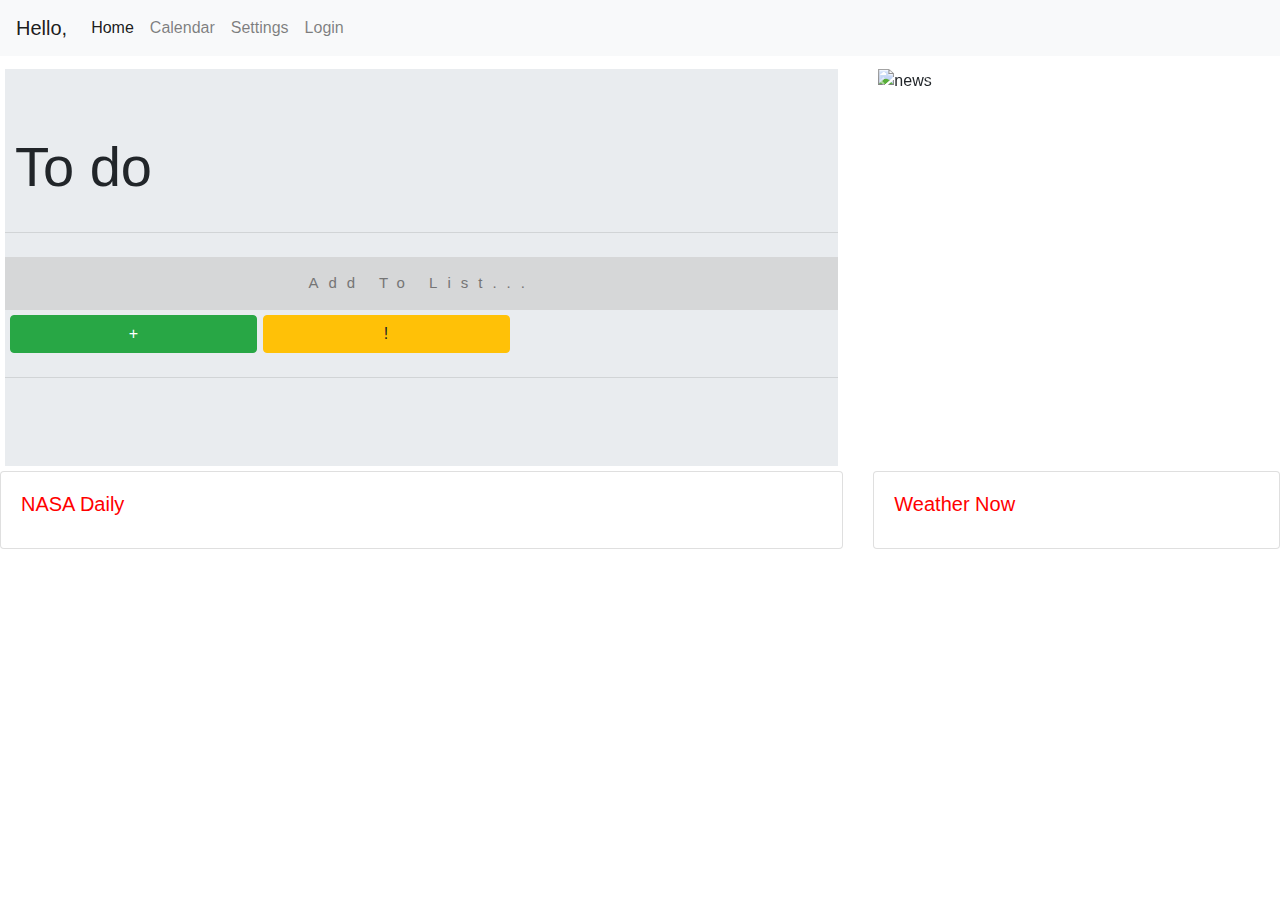
==== commit e377dc89: "Merge branch 'master' into nasa-image-size" ====
--- a/index.html
+++ b/index.html
@@ -101,25 +101,36 @@
             </div>
         </div>
         <div class="row">
-            <div class="col-md-8">
-                <div class="daily-image">
-                    <h3 class="display-4">NASA Daily</h3>
-                    <div class="date"></div>
-                    <div class="title"></div>
-                    <div class="url-displayed"></div>
-                    <div class="explanation"></div>
+            <div class="col-sm-8">
+                <div class="card daily-image" style="width: 100%;">
+                    <div class="card-img-top" alt="...">
+                        <div class="card-body">
+                            <h5 class="card-title">NASA Daily</h5>
+                            <div class="title"></div>
+                            <div class="url-displayed"></div>
+                            <!-- <div class="date"></div> -->
+                            <p class="explanation card-text"></p>
+
+                        </div>
+                    </div>
                 </div>
             </div>
-            <div class="col-md-4">
-                <div class="weather-display">
-                    <h3 class="display-4">Weather Now</h3>
-                    <div class="city"></div>
-                    <div class="wind"></div>
-                    <div class="humidity"></div>
-                    <div class="temp"></div>
+            <div class="col-sm-4">
+                <div class="card weather-display" style="width: 100%;">
+                    <div class="card-img-top" alt="...">
+                        <div class="card-body">
+                            <h5 class="card-title">Weather Now</h5>
+                            <div class="city"></div>
+                            <div class="description"></div>
+                            <div class="temp"></div>
+                            <div class="wind"></div>
+                            <div class="humidity"></div>
+                        </div>
+                    </div>
                 </div>
             </div>
         </div>
+
     </container>
 
     <script src="https://code.jquery.com/jquery-3.4.1.min.js"
--- a/assets/css/style.css
+++ b/assets/css/style.css
@@ -3,6 +3,19 @@
 }
 
 h5 {
+    color:red;
+}
+
+.title {
+    font-size: 20px;
+    font-weight: bold;
+}
+.nasaimage {
+    max-height: 300px;
+    max-width: 300px;
+    float: left;
+    padding-right: 20px;
+}
     font-family: 'Playfair Display', serif;
     font-weight: 900;
     text-transform: uppercase;
@@ -82,4 +95,5 @@
 
   .btn-add, .btn-priority {
     width: 30%;
-  }+  }
+
